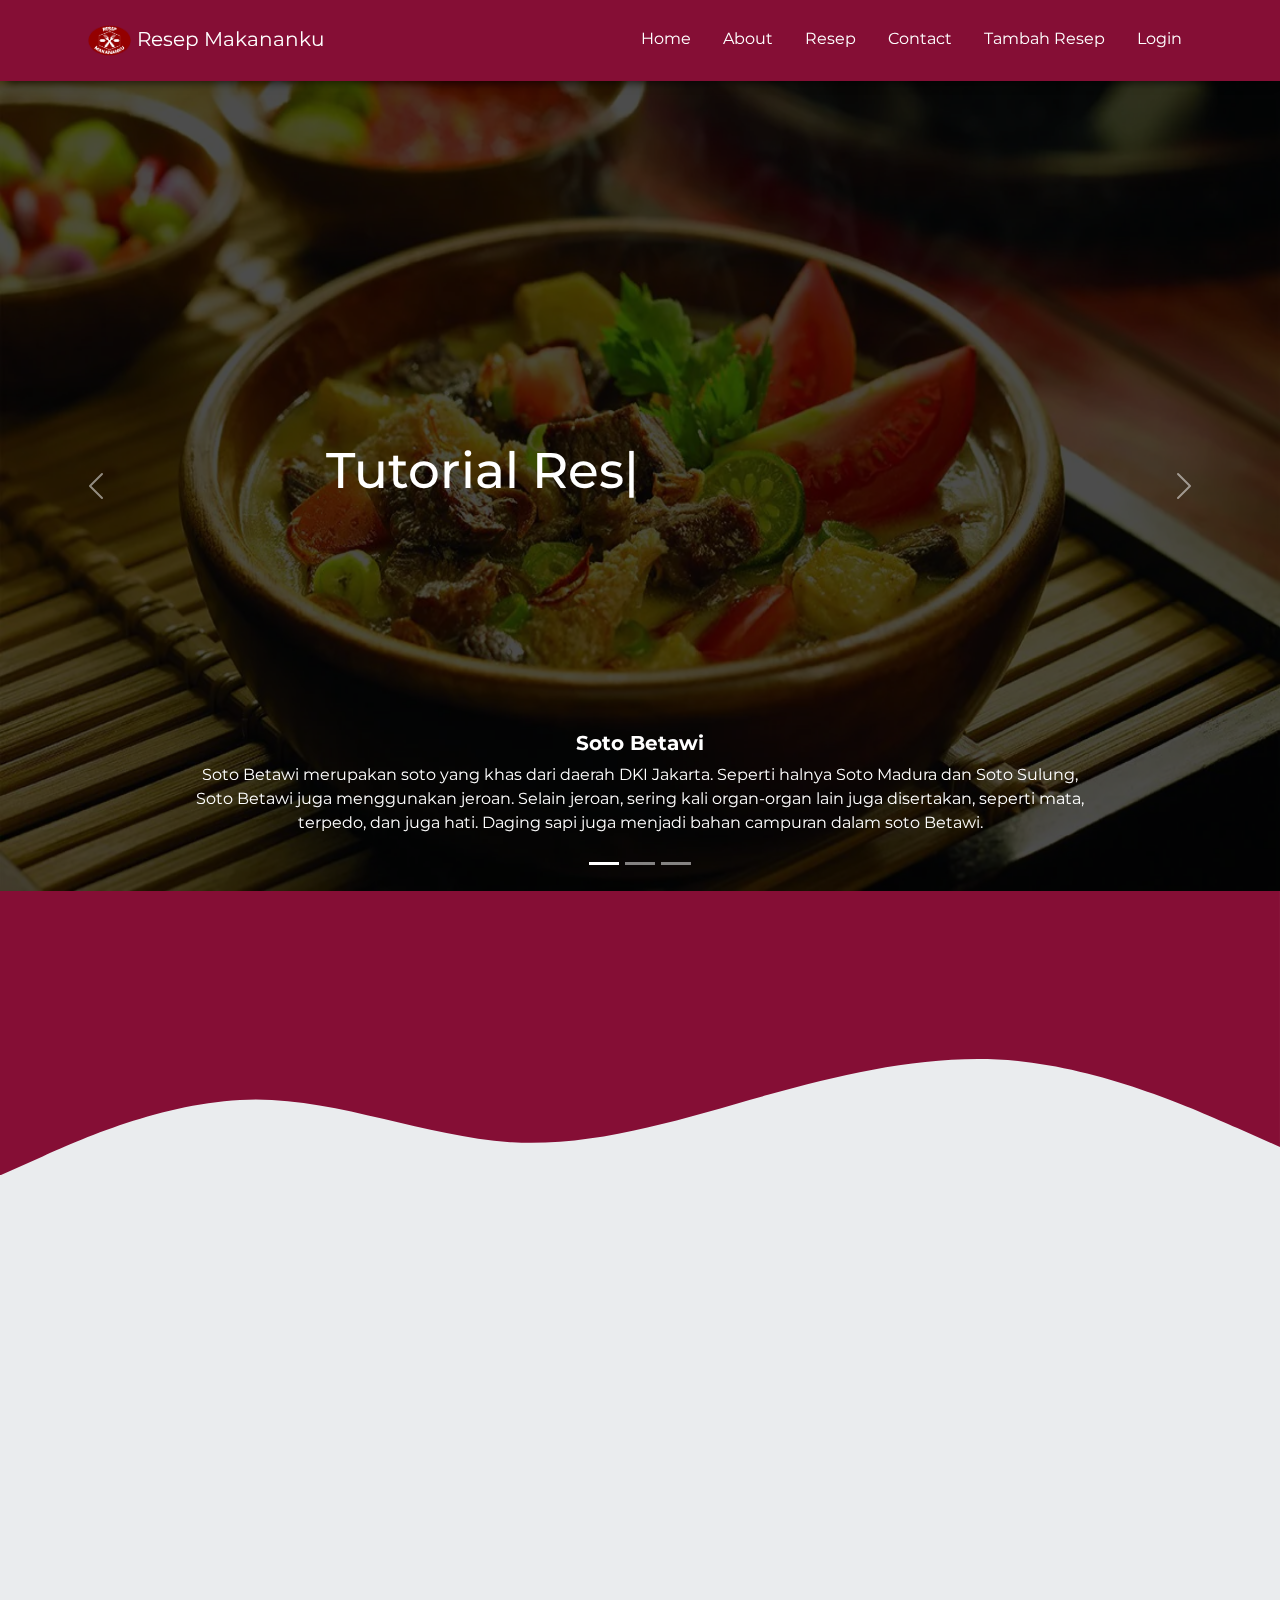
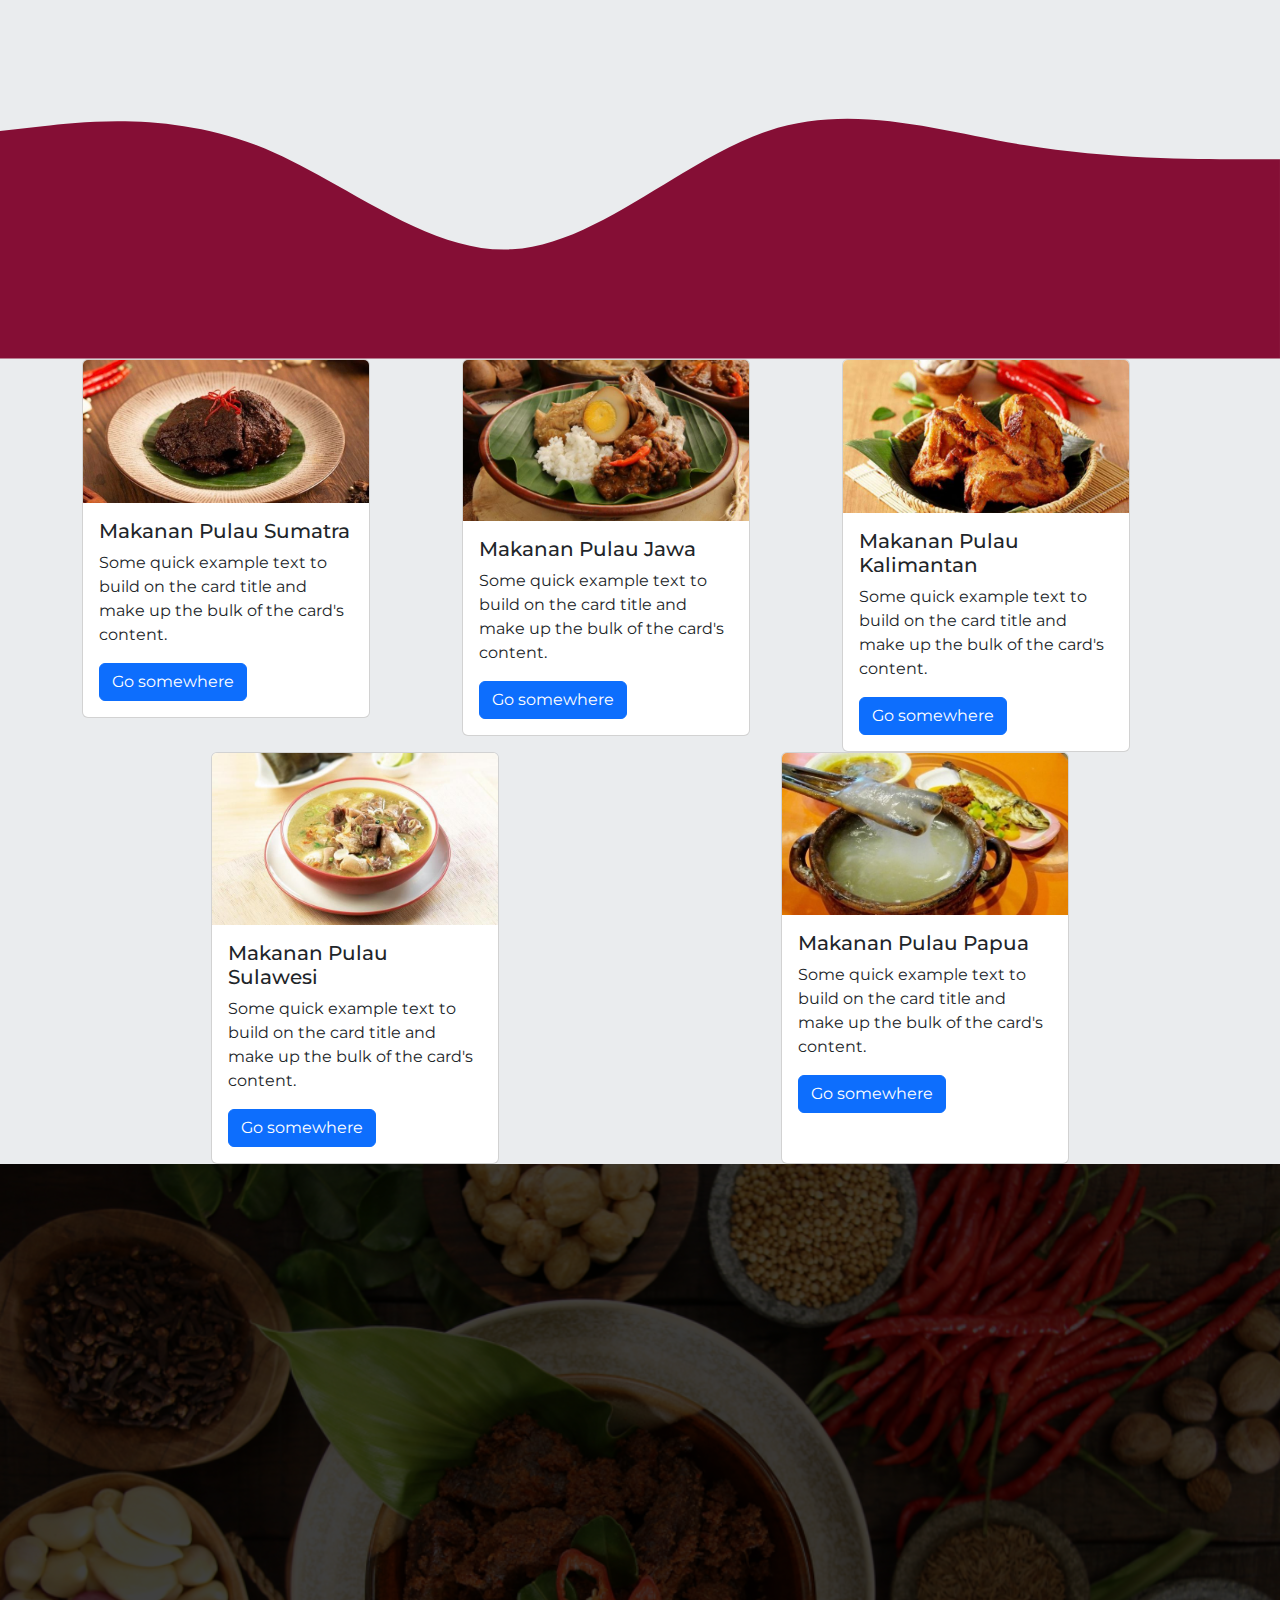
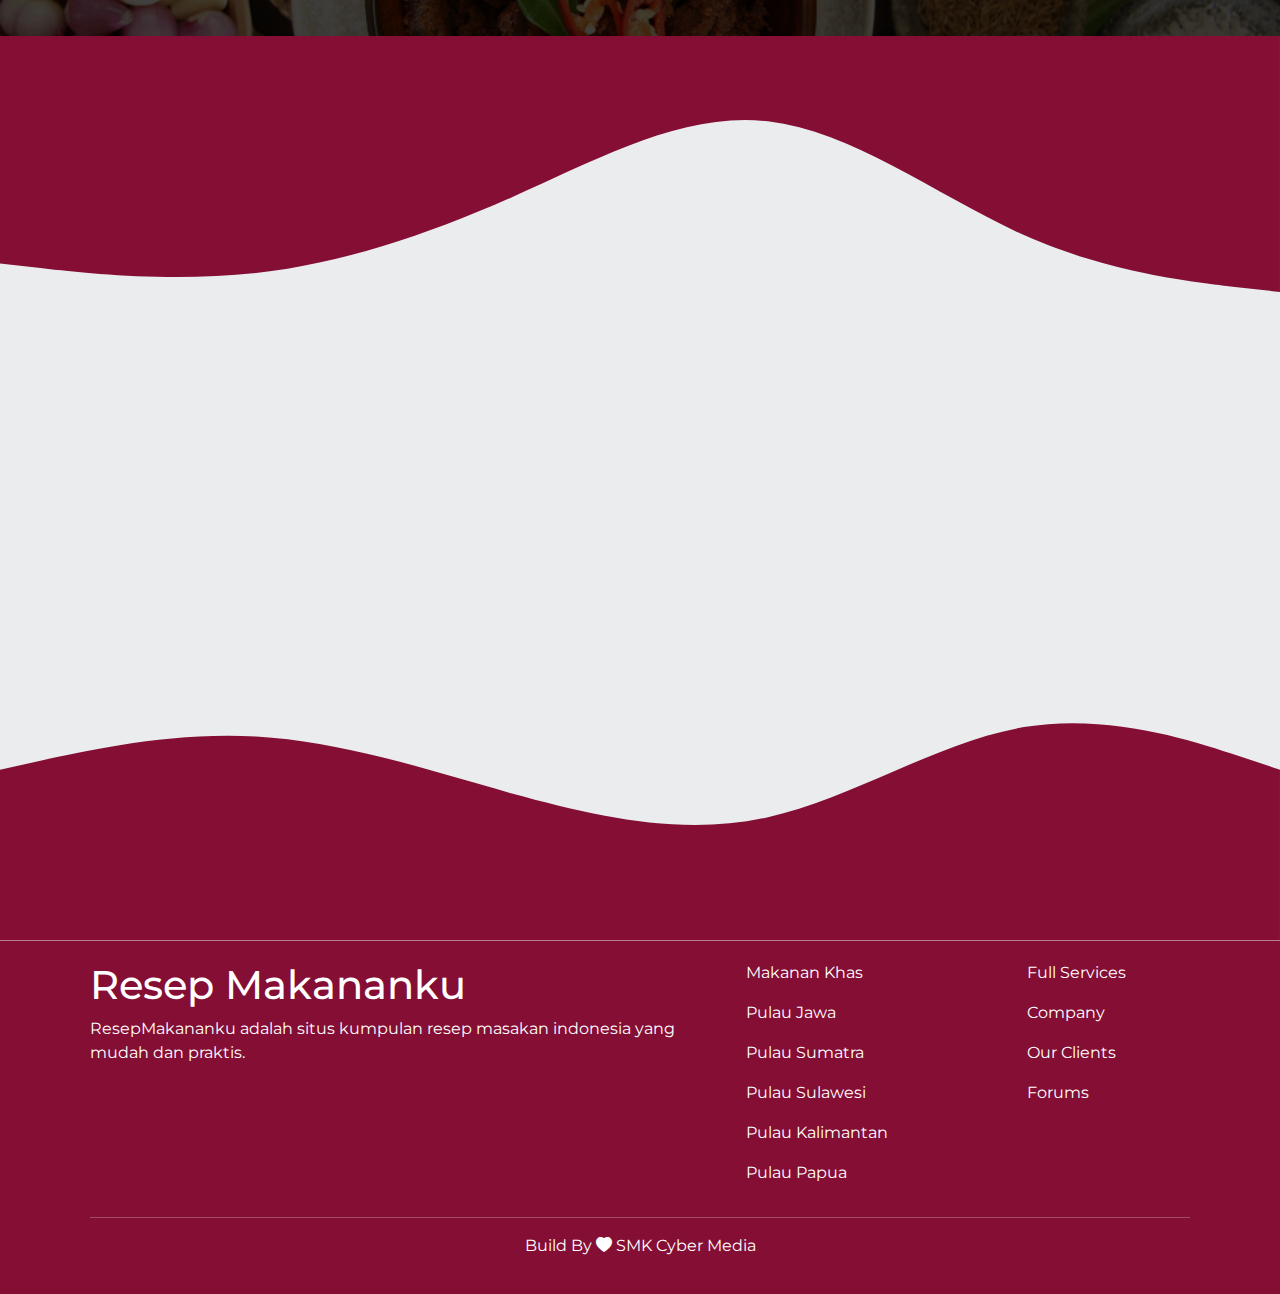
==== user/dashboard.html @ 3c2221ad "web" ====
<!DOCTYPE html>
<html lang="en">
  <head>
    <meta charset="UTF-8" />
    <meta http-equiv="X-UA-Compatible" content="IE=edge" />
    <meta name="viewport" content="width=device-width, initial-scale=1.0" />
    <title>Resep Makananku | Website</title>

    <!-- Link Bootstrap -->
    <link rel="stylesheet" href="../assets/bootstrap/css/bootstrap.min.css" />

    <!-- Link CSS -->
    <link rel="stylesheet" href="../assets/css/style.css" />

    <!-- Link ICON -->
    <link rel="icon" type="image/x-icon" href="../assets/img/logo.png" />

    <!-- Link AOS -->
    <link rel="stylesheet" href="https://unpkg.com/aos@next/dist/aos.css" />

    <!-- Link ICON -->
    <link rel="stylesheet" href="https://cdn.jsdelivr.net/npm/bootstrap-icons@1.9.1/font/bootstrap-icons.css">
  </head>
  <body id="home">
    <!-- Navbar -->
    <nav class="navbar navbar-expand-lg navbar-dark sticky-top" id="home">
      <div class="container">
        <div class="navbar-brand">
          <img src="../assets/img/logo.png" alt="" style="width: 55px;"/><span class="judul-logo">Resep Makananku</span>
        </div>
        <button class="navbar-toggler" type="button" data-bs-toggle="collapse" data-bs-target="#navbarNavAltMarkup" aria-controls="navbarNavAltMarkup" aria-expanded="false" aria-label="Toggle navigation">
          <span class="navbar-toggler-icon"></span>
        </button>
        <div class="collapse navbar-collapse" id="navbarNavAltMarkup">
          <div class="navbar-nav ms-auto">
            <a class="nav-link mx-2 " href="#home">Home</a>
            <a class="nav-link mx-2" href="#about">About</a>
            <a class="nav-link mx-2" href="#resep">Resep</a>
            <a class="nav-link mx-2" href="#contact">Contact</a>
            <a class="nav-link mx-2" href="inputresep.html">Tambah Resep</a>
            <a class="nav-link mx-2" href="login.html">Login</a>
          </div>    
        </div>     
       </div>
    </nav>
    <!-- Akhir Navbar -->

    <!-- Carousel -->
    <div id="carouselExampleCaptions" class="carousel slide" data-bs-ride="false">
      <div class="carousel-indicators">
        <button type="button" data-bs-target="#carouselExampleCaptions" data-bs-slide-to="0" class="active" aria-current="true" aria-label="Slide 1"></button>
        <button type="button" data-bs-target="#carouselExampleCaptions" data-bs-slide-to="1" aria-label="Slide 2"></button>
        <button type="button" data-bs-target="#carouselExampleCaptions" data-bs-slide-to="2" aria-label="Slide 3"></button>
      </div>
      <div class="carousel-inner">
        <div class="carousel-item active">
          <img src="../assets/img/soto.webp" class="d-block w-100 soto" alt="..." />
          <div class="carousel-caption d-none d-md-block">
            <div class="text-box">
              <h1 class="judul position-absolute"><span class="auto-input"></span></h1>
            </div>
            <h5 class="fw-bold">Soto Betawi</h5>
            <p class="">
              Soto Betawi merupakan soto yang khas dari daerah DKI Jakarta. Seperti halnya Soto Madura dan Soto Sulung, Soto Betawi juga menggunakan jeroan. Selain jeroan, sering kali organ-organ lain juga disertakan, seperti mata, terpedo,
              dan juga hati. Daging sapi juga menjadi bahan campuran dalam soto Betawi.
            </p>
          </div>
        </div>
        <div class="carousel-item">
          <img src="../assets/img/sate.webp" class="d-block w-100" alt="..." />
          <div class="carousel-caption d-none d-md-block">
            <h5 class="fw-bold">Sate Madura</h5>
            <p>Sate Madura adalah sate yang memiliki bumbu khas Madura. Sate Madura biasanya terbuat dari ayam. Madura selain terkenal sebagai pulau garam, juga terkenal dengan satenya.</p>
          </div>
        </div>
        <div class="carousel-item">
          <img src="../assets/img/rendang.webp" class="d-block w-100 rendang" alt="..." />
          <div class="carousel-caption d-none d-md-block">
            <h5 class="fw-bold">Rendang</h5>
            <p>
              Rendang atau randang dalam bahasa Minangkabau adalah Masakan Minangkabau yang berbahan dasar daging yang berasal dari Sumatera Barat, Indonesia. Masakan ini dihasilkan dari proses memasak suhu rendah dalam waktu lama dengan
              menggunakan aneka rempah-rempah dan santan.
            </p>
          </div>
        </div>
      </div>
      <button class="carousel-control-prev" type="button" data-bs-target="#carouselExampleCaptions" data-bs-slide="prev">
        <span class="carousel-control-prev-icon" aria-hidden="true"></span>
        <span class="visually-hidden">Previous</span>
      </button>
      <button class="carousel-control-next" type="button" data-bs-target="#carouselExampleCaptions" data-bs-slide="next">
        <span class="carousel-control-next-icon" aria-hidden="true"></span>
        <span class="visually-hidden">Next</span>
      </button>
    </div>
    <svg xmlns="http://www.w3.org/2000/svg" viewBox="0 0 1440 320"><path fill="#850E35" fill-opacity="1" d="M0,320L48,298.7C96,277,192,235,288,234.7C384,235,480,277,576,282.7C672,288,768,256,864,229.3C960,203,1056,181,1152,192C1248,203,1344,245,1392,266.7L1440,288L1440,0L1392,0C1344,0,1248,0,1152,0C1056,0,960,0,864,0C768,0,672,0,576,0C480,0,384,0,288,0C192,0,96,0,48,0L0,0Z"></path></svg>
    <!-- Akhir Carousel -->

    <!-- About -->
    <section id="about">
      <div class="container">
        <div class="row mt-5">
          <div class="col-lg-7 col-sm-12 text-center kata-resep">
            <h1 class="fw-bolder welcome text-center" data-aos="fade-down" data-aos-delay="100"
            >Selamat Datang di <br><span class="kata-merah">RESEPMAKANANKU</span></h1>
            <p class="lead fs-6 text-lg-start p-resep p1-resep fw-bold" data-aos="fade-right" data-aos-delay="300">ResepMakananku adalah no 1 situs langganan resep masakan yang memiliki informasi terlengkap mengenai segala hal tentang dunia masak-memasak. Mulai dari resep, tips & edukasi, produk rekomendasi, dll.
            </p>
            <p class="lead fs-6 text-lg-start p-resep fw-bold" data-aos="fade-left" data-aos-delay="400"
            >Kami berusaha menyajikan langkah-langkah yang mudah dipahami dan praktis, untuk membantu meringankan pekerjaan Anda di dapur. Cocok untuk pemula yang sedang belajar masak, maupun yang sudah mahir namun sering bingung mau masak apa</p>
          </div>
          <div class="col-lg-5">
            <img class="img-hero" src="../assets/img/heroimg.png" alt="gambar memasak" width="100%" data-aos="fade-left" data-aos-delay="200" data-aos-offset="250">
          </div>
        </div>
      </div>
      </div>
      <svg xmlns="http://www.w3.org/2000/svg" viewBox="0 0 1440 320"><path fill="#850e35" fill-opacity="1" d="M0,64L48,58.7C96,53,192,43,288,80C384,117,480,203,576,197.3C672,192,768,96,864,64C960,32,1056,64,1152,80C1248,96,1344,96,1392,96L1440,96L1440,320L1392,320C1344,320,1248,320,1152,320C1056,320,960,320,864,320C768,320,672,320,576,320C480,320,384,320,288,320C192,320,96,320,48,320L0,320Z"></path></svg>
    <div>
    </section>
    <!-- Akhir About -->

    <!-- Resep -->
    <section id="resep">
      <div class="container costum-resep">
        <div class="row d-flex justify-content-center">
          <div class="col-lg-4">
            <div class="card" style="width: 18rem;">
              <img src="/assets/img/rese-rendang2.jpeg" class="card-img-top" alt="...">
              <div class="card-body">
                <h5 class="card-title">Makanan Pulau Sumatra</h5>
                <p class="card-text">Some quick example text to build on the card title and make up the bulk of the card's content.</p>
                <a href="#" class="btn btn-primary">Go somewhere</a>
              </div>
            </div>
          </div>
          <div class="col-lg-4">
            <div class="card" style="width: 18rem;">
              <img src="/assets/img/gudeg.jpeg" class="card-img-top" alt="...">
              <div class="card-body">
                <h5 class="card-title">Makanan Pulau Jawa</h5>
                <p class="card-text">Some quick example text to build on the card title and make up the bulk of the card's content.</p>
                <a href="#" class="btn btn-primary">Go somewhere</a>
              </div>
            </div>
          </div>
          <div class="col-lg-4">
            <div class="card" style="width: 18rem;">
              <img src="/assets/img/ayam-cincane.jpeg" class="card-img-top" alt="...">
              <div class="card-body">
                <h5 class="card-title">Makanan Pulau Kalimantan</h5>
                <p class="card-text">Some quick example text to build on the card title and make up the bulk of the card's content.</p>
                <a href="#" class="btn btn-primary">Go somewhere</a>
              </div>
            </div>
          </div>
          <div class="col-lg-6 d-flex justify-content-center">
            <div class="card" style="width: 18rem;">
              <img src="/assets/img/coto-makassar.jpeg" class="card-img-top" alt="...">
              <div class="card-body">
                <h5 class="card-title">Makanan Pulau Sulawesi</h5>
                <p class="card-text">Some quick example text to build on the card title and make up the bulk of the card's content.</p>
                <a href="#" class="btn btn-primary">Go somewhere</a>
              </div>
            </div>
          </div>
          <div class="col-lg-6 d-flex justify-content-center">
            <div class="card" style="width: 18rem;">
              <img src="/assets/img/papeda.jpeg" class="card-img-top" alt="...">
              <div class="card-body">
                <h5 class="card-title">Makanan Pulau Papua</h5>
                <p class="card-text">Some quick example text to build on the card title and make up the bulk of the card's content.</p>
                <a href="#" class="btn btn-primary">Go somewhere</a>
              </div>
            </div>
          </div>
        </div>
      </div>
    </section>
    <!-- Akhir Resep -->

    <!-- Contact  -->
    <section id="contact">
      <div class="container-fluid costum-contact">
        <div class="container p-5 contact-costum">
          <div class="row">
            <div class="col-lg-5 col-md-6 order-0">
              <div class="judul-kontak" data-aos="fade-down">
                <h1 class="contact-me fw-bold">Contact Me</h1>
                <h2 class="fw-bold">Silahkan kontak kami. <br> Kami siap membantu</h2>
              </div> 
              <div class="kontak" data-aos="fade-right" data-aos-delay="200">
                <h5>Kontak</h5>
                <div class="lok d-flex">
                  <i class="bi bi-building"></i>
                  <p class="ms-2">Jl. Duren Tiga Raya No.12, Duren Tiga, Kec. Pancoran, Kota Jakarta Selatan.</p>
                </div>
                <div class="telpon d-flex">
                  <i class="bi bi-telephone"></i>
                  <p class="ms-2">021-7919 2313</p>
                </div>
                <div class="email d-flex">
                  <i class="bi bi-envelope"></i>
                  <p class="ms-2">info@cybermedia.sch.id</p>
                </div>
                <div class="sosial-media" data-aos="fade-left" data-aos-delay="250">
                  <h5>Sosial Media</h5>
                  <div class="icon-sosial-media">
                    <div class="instagram d-flex mb-1">
                      <i class="bi bi-instagram"></i>
                      <a href="https://www.instagram.com/smkcybermediajakarta" target="_blank" class="ms-2 ">@smkcybermediajakarta</a>
                    </div>
                    <div class="yt d-flex">
                      <i class="bi bi-youtube"></i>
                      <a href="https://www.youtube.com/channel/UCPm6DPzgAM2AR1ixs2ghCvA" target="_blank" class="ms-2">YouTube SMK Cyber Media</a>
                    </div>
                  </div>
                </div>
              </div>
            </div>
            <div class="col-lg-6 offset-lg-1 form-contact order-sm-3" data-aos="flip-left" data-aos-delay="100" data-aos-offset="250">
              <h2 class="text-center pt-2 fw-bold">Ada Pertanyaan...?</h2>
              <div class="mb-3">
                <label for="exampleFormControlInput1" class="form-label"></label>
                <input type="email" class="form-control" id="exampleFormControlInput1" placeholder="Masukan email anda disini...">
              </div>
              <div class="mb-3">
                <label for="exampleFormControlTextarea1" class="form-label"></label>
                <textarea class="form-control" id="exampleFormControlTextarea1" rows="3" placeholder="Pertanyaan Anda..."></textarea>
              </div>
              <div class="col-auto">
                <button type="submit" class="btn mb-3 button-contact">Kirim</button>
              </div>
            </div>
          </div>
        </div>
      </div>
    </section>
    <svg xmlns="http://www.w3.org/2000/svg" viewBox="0 0 1440 320"><path fill="#850e35" fill-opacity="1" d="M0,256L48,261.3C96,267,192,277,288,266.7C384,256,480,224,576,181.3C672,139,768,85,864,96C960,107,1056,181,1152,224C1248,267,1344,277,1392,282.7L1440,288L1440,0L1392,0C1344,0,1248,0,1152,0C1056,0,960,0,864,0C768,0,672,0,576,0C480,0,384,0,288,0C192,0,96,0,48,0L0,0Z"></path></svg>
    <!-- Akhir Contact -->

    <!-- Login -->
    <section>
      <div class="container" data-aos="fade-down">
        <div class="row justify-content-center">
          <h1 class="text-center fw-bold">Login</h1>
          <div class="col-lg-6">
            <form>
              <div class="mb-3">
                <label for="exampleInputEmail1" class="form-label">Email Anda</label>
                <input type="email" class="form-control" id="exampleInputEmail1" aria-describedby="emailHelp" required>
              </div>
              <div class="mb-3">
                <label for="exampleInputPassword1" class="form-label">Password</label>
                <input type="password" class="form-control" id="exampleInputPassword1" required>
              </div>
              <div class="mb-3">
                <button type="submit" class="btn button-contact">Masuk</button>
              </div>
            </form>
            <div class="mb-3">
              <a href="daftar.html" class="btn button-contact">Buat Akun</a>
            </div>
          </div>
        </div>
      </div>
    </section>
    <!-- Akhir Login -->
    
    <!-- Footer -->
    <svg xmlns="http://www.w3.org/2000/svg" viewBox="0 0 1440 320"><path fill="#850e35" fill-opacity="1" d="M0,128L48,117.3C96,107,192,85,288,90.7C384,96,480,128,576,154.7C672,181,768,203,864,181.3C960,160,1056,96,1152,80C1248,64,1344,96,1392,112L1440,128L1440,320L1392,320C1344,320,1248,320,1152,320C1056,320,960,320,864,320C768,320,672,320,576,320C480,320,384,320,288,320C192,320,96,320,48,320L0,320Z"></path></svg>
    <footer>
      <div class="container-fluid costum-footer">
        <div class="container costum-container-footer">
          <div class="row text-footer">
            <div class="col-lg-7">
              <h1>Resep Makananku</h1>
              <p>ResepMakananku adalah situs kumpulan resep masakan indonesia yang mudah dan praktis.</p>
            </div>
            <div class="col-lg-3 makanan-khas">
              <p>Makanan Khas</p>
              <p>Pulau Jawa</p>
              <p>Pulau Sumatra</p>
              <p>Pulau Sulawesi</p>
              <p>Pulau Kalimantan</p>
              <p>Pulau Papua</p>
            </div>
            <div class="col-lg-2">
              <p>Full Services</p>
              <p>Company</p>
              <p>Our Clients</p>
              <p>Forums</p>
            </div>
          </div>
          <hr>
          <div class="row">
            <div class="col-12">
              <p class="text-center">Build By <i class="bi bi-heart-fill"></i> SMK Cyber Media</p>
            </div>
          </div>
        </div>
      </div>
    </footer>
      
    <!-- Akhir Footer -->
  
    <!-- Link AOS -->
    <script src="https://unpkg.com/aos@next/dist/aos.js"></script>
    <script>
      AOS.init({
      disable: function() {
      var maxWidth = 990;
      return window.innerWidth < maxWidth;
      }
      });
    </script>

  </body>

  <!-- Link JS -->
  <script src="../assets/bootstrap/js/bootstrap.min.js"></script>
  <script src="../assets/bootstrap/js/jquery-3.6.1.min.js"></script>
  <!-- Link  Typed JS -->
  <script src="../assets/typed.js/typed.min.js"></script>
  <script>
    var typed = new Typed('.auto-input', {
      strings: [" Tutorial Resep Makanan"],
      typeSpeed: 50,
      backSpeed: 50,
      loop: true,
    });
  </script>
</html>
---- assets/css/style.css ----
@import url("https://fonts.googleapis.com/css2?family=Montserrat:wght@100;200;300&display=swap");

html {
  scroll-behavior: smooth;
}
* {
  font-family: "Montserrat", Arial, Helvetica, sans-serif;
  box-sizing: border-box;
}

body {
  background-color: rgb(234, 236, 238);
}

/* Navbar */
nav {
  background-color: #850e35;
  box-shadow: 0px 8px 8px -6px rgba(0, 0, 0, 0.6);
}

.navbar-nav {
  text-align: center;
}

.navbar-nav a {
  color: #fff;
}

/* About */
.welcome {
  color: black;
}

.carousel-item img {
  filter: brightness(30%);
}

.kata-merah {
  color: #850e35;
}

/* Form Contact */
#contact {
  color: #fff;
  background-image: url(../img/background-con.jpeg) !important;
  background-repeat: no-repeat;
  background-size: cover;
}

#contact .costum-contact {
  background: rgba(0, 0, 0, 0.75);
}

.costum-jalan {
  text-decoration: none;
  color: #fff;
}

.lok a:hover {
  color: white;
}

.form-contact {
  background-color: #fff;
  color: #850e35;
  border-radius: 5px;
  padding: 20px;
}

.form-control {
  background: #cfd2cf;
}

.button-contact {
  background-color: #850e35;
  color: #fff;
  width: 100%;
}

.telpon {
  margin-top: -10px;
}

.email {
  margin-top: -10px;
}

.sosial-media {
  margin-top: -5px;
}

.icon-sosial-media a {
  color: #fff;
  text-decoration: none;
}

/* Login */
.button-register {
  background-color: #850e35;
  color: #fff;
}

.button-kirim {
  width: 100%;
}
/* Footer */
.costum-footer {
  color: #fff;
  background-color: #850e35;
}

.costum-container-footer {
  padding: 20px;
}

.copyright {
  border-top: 1px solid #fff;
}

/* Hp Version */
@media only screen and (max-width: 600px) {
  .carousel-item img {
    height: 50%;
  }

  .img-hero {
    display: none;
  }

  .judul-logo {
    font-size: 4vw;
  }

  .p1-resep {
    margin-top: 10% !important;
  }

  .welcome {
    text-align: center;
  }

  .judul-kontak {
    text-align: center;
  }

  .makanan-khas {
    text-align: center;
    width: 100%;
  }

  .text-footer {
    text-align: center;
  }

  .makanan-khas {
    margin-top: 20px;
    margin-bottom: 20px;
  }

  .costum-resep {
    display: flex;
    justify-content: center;
  }
}

/* Tablet Version */
@media only screen and (max-width: 990px) {
  .img-hero {
    display: none;
  }

  .welcome {
    width: 100%;
  }

  .p1-resep {
    margin-top: 5%;
  }
}

/* Desktop Version */
@media only screen and (min-width: 990px) {
  .carousel-item img {
    height: 90vh;
  }

  .navbar-nav a::after {
    content: "";
    height: 3px;
    width: 0;
    background-color: #fff;
    display: block;
    transition: all 280ms;
  }

  .navbar-nav a:hover::after {
    width: 100%;
  }

  .judul {
    font-size: 50px;
    top: -270px;
    left: 15%;
  }

  .kata-resep {
    margin-top: 60px;
  }

  .p-resep {
    width: 85%;
  }

  .p1-resep {
    margin-top: 5%;
  }
}

/* Desktop Large */
@media (max-width: 1200px) {
  .judul {
    display: none;
  }
}

/* Desktop Larger */
@media (min-width: 1400px) {
  .judul {
    display: none;
  }
}
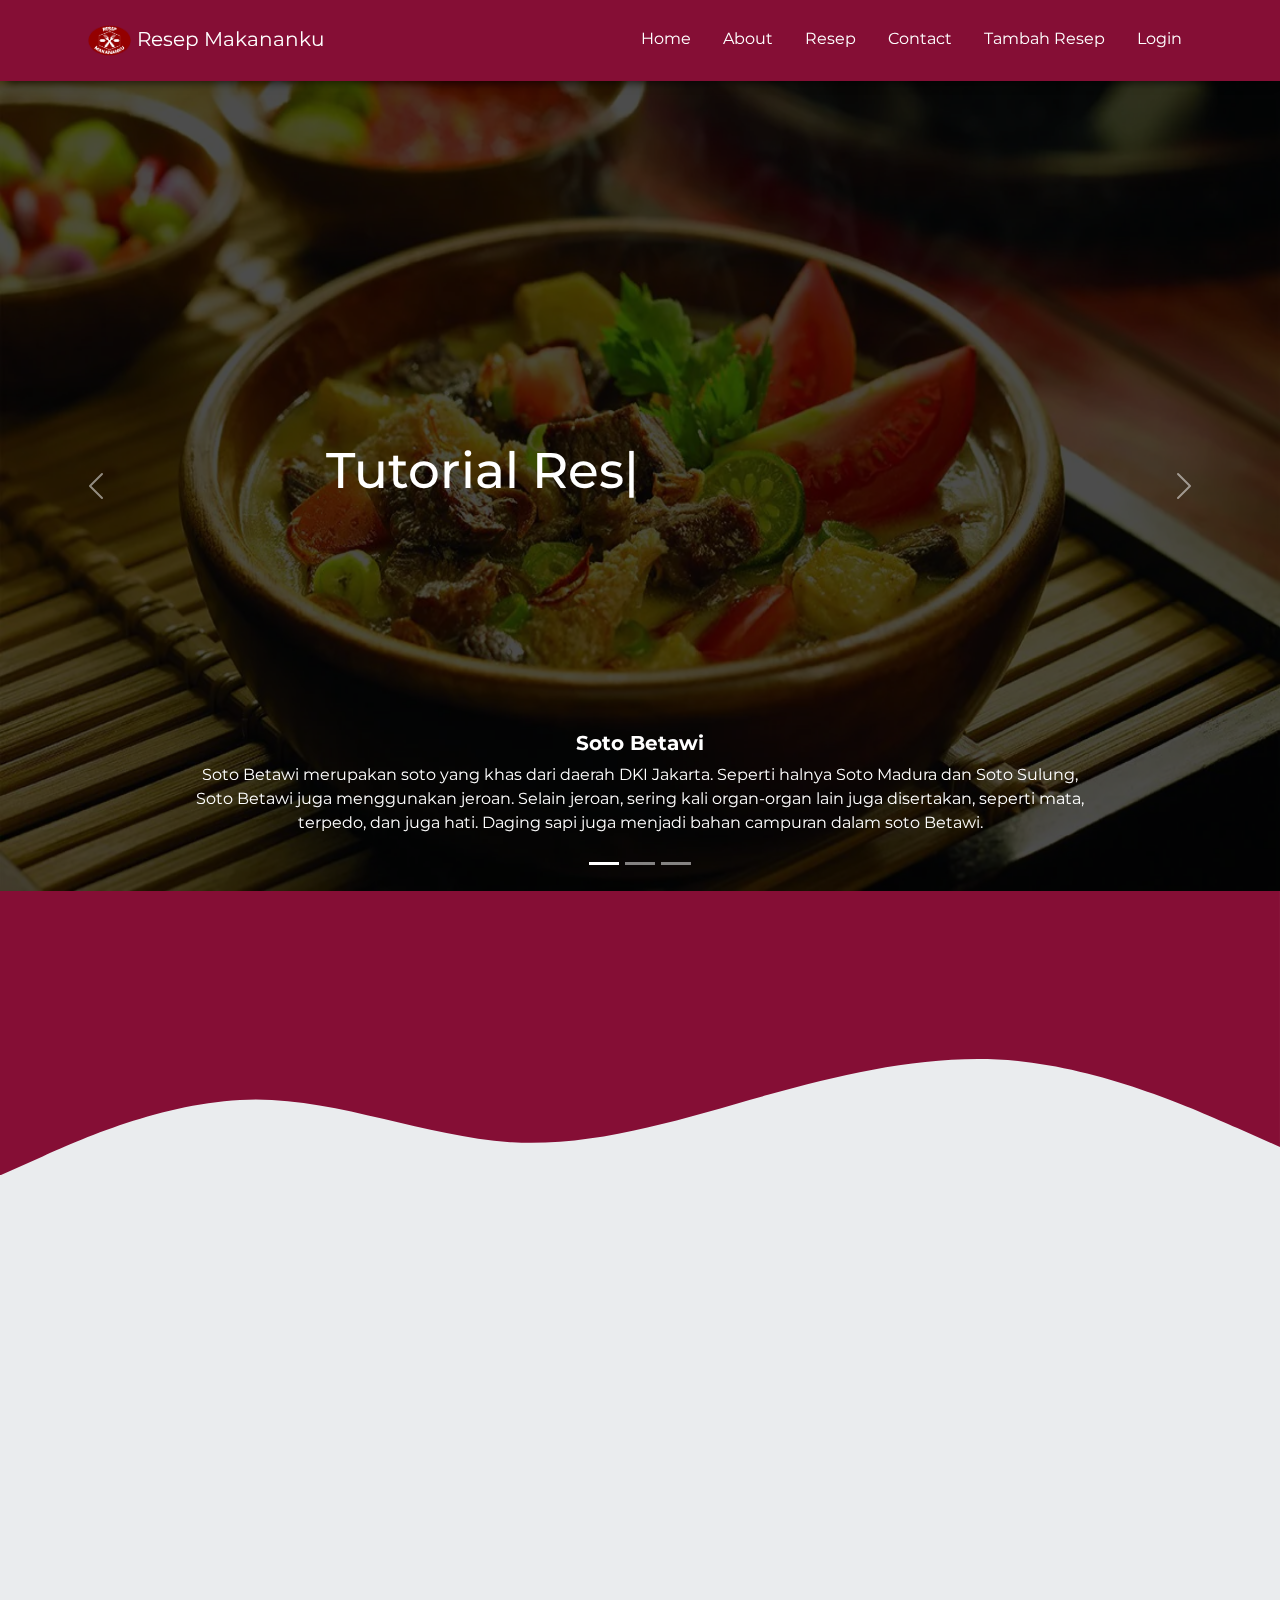
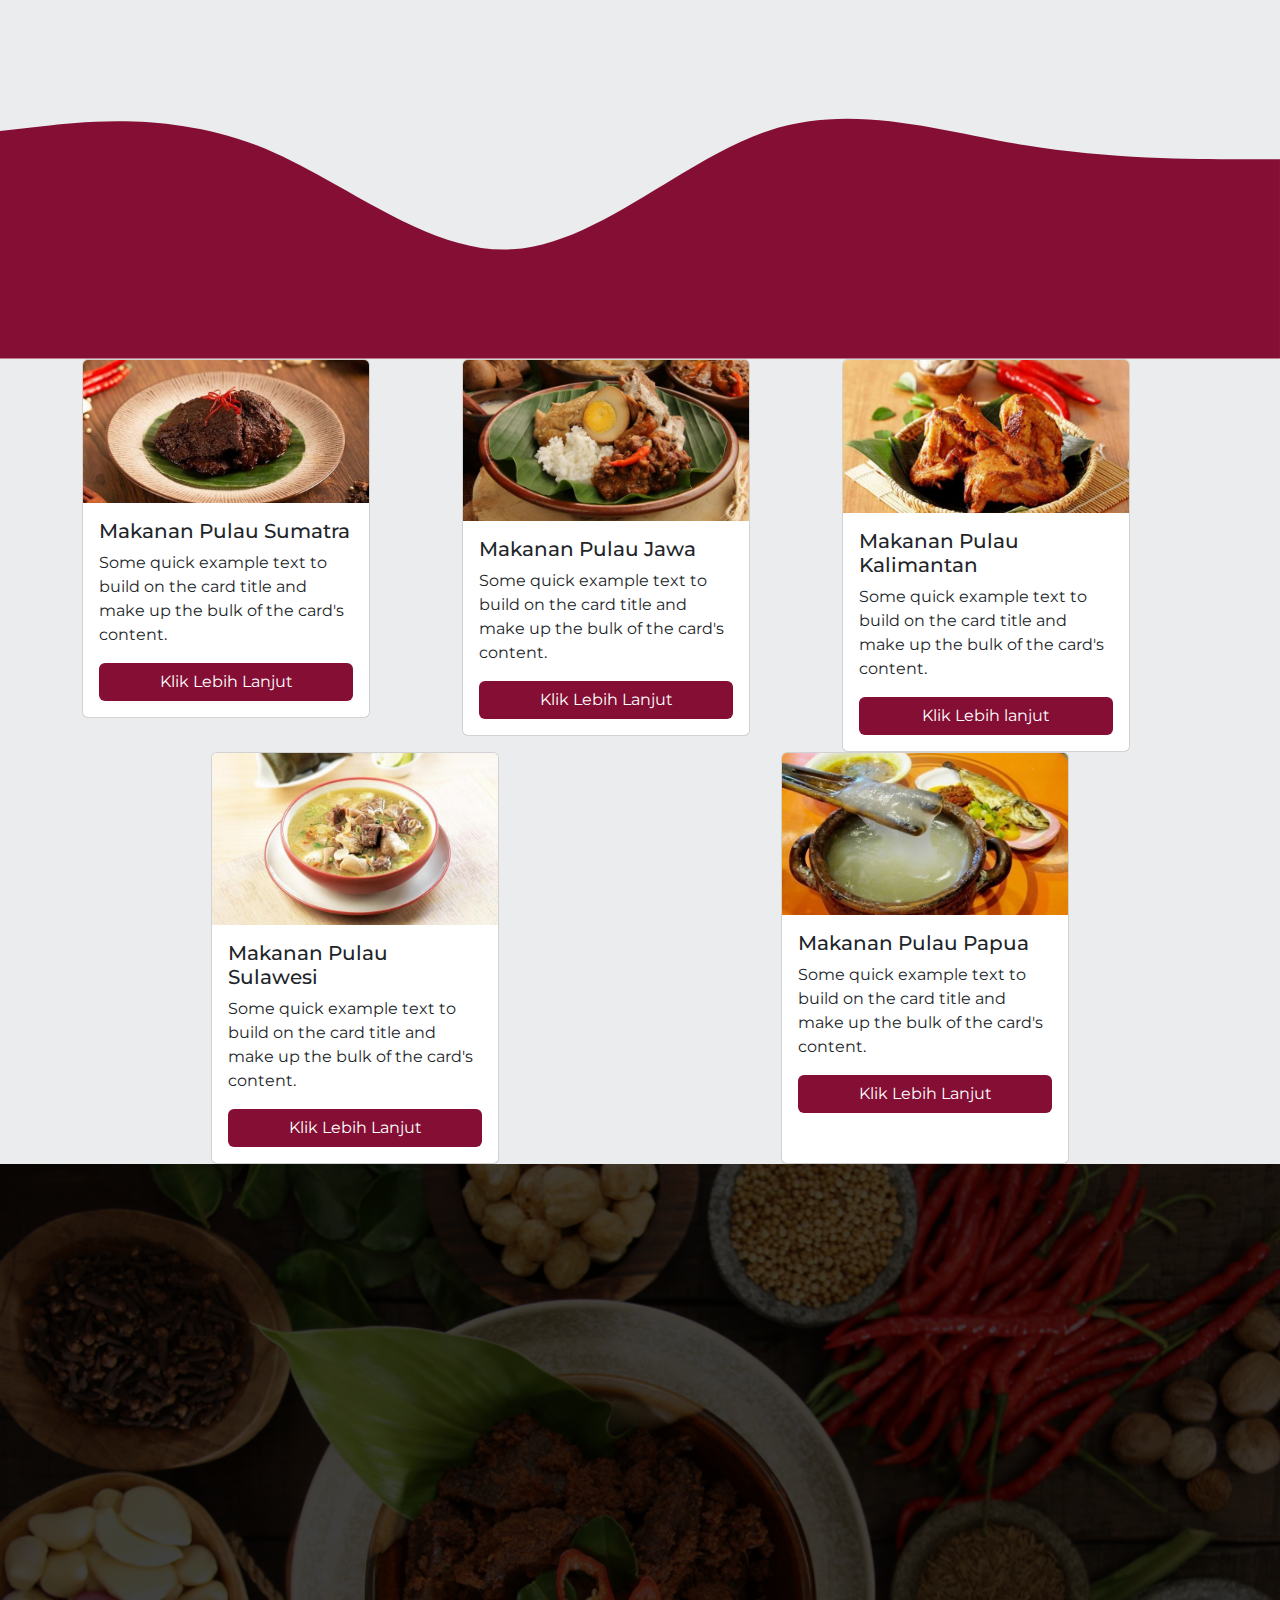
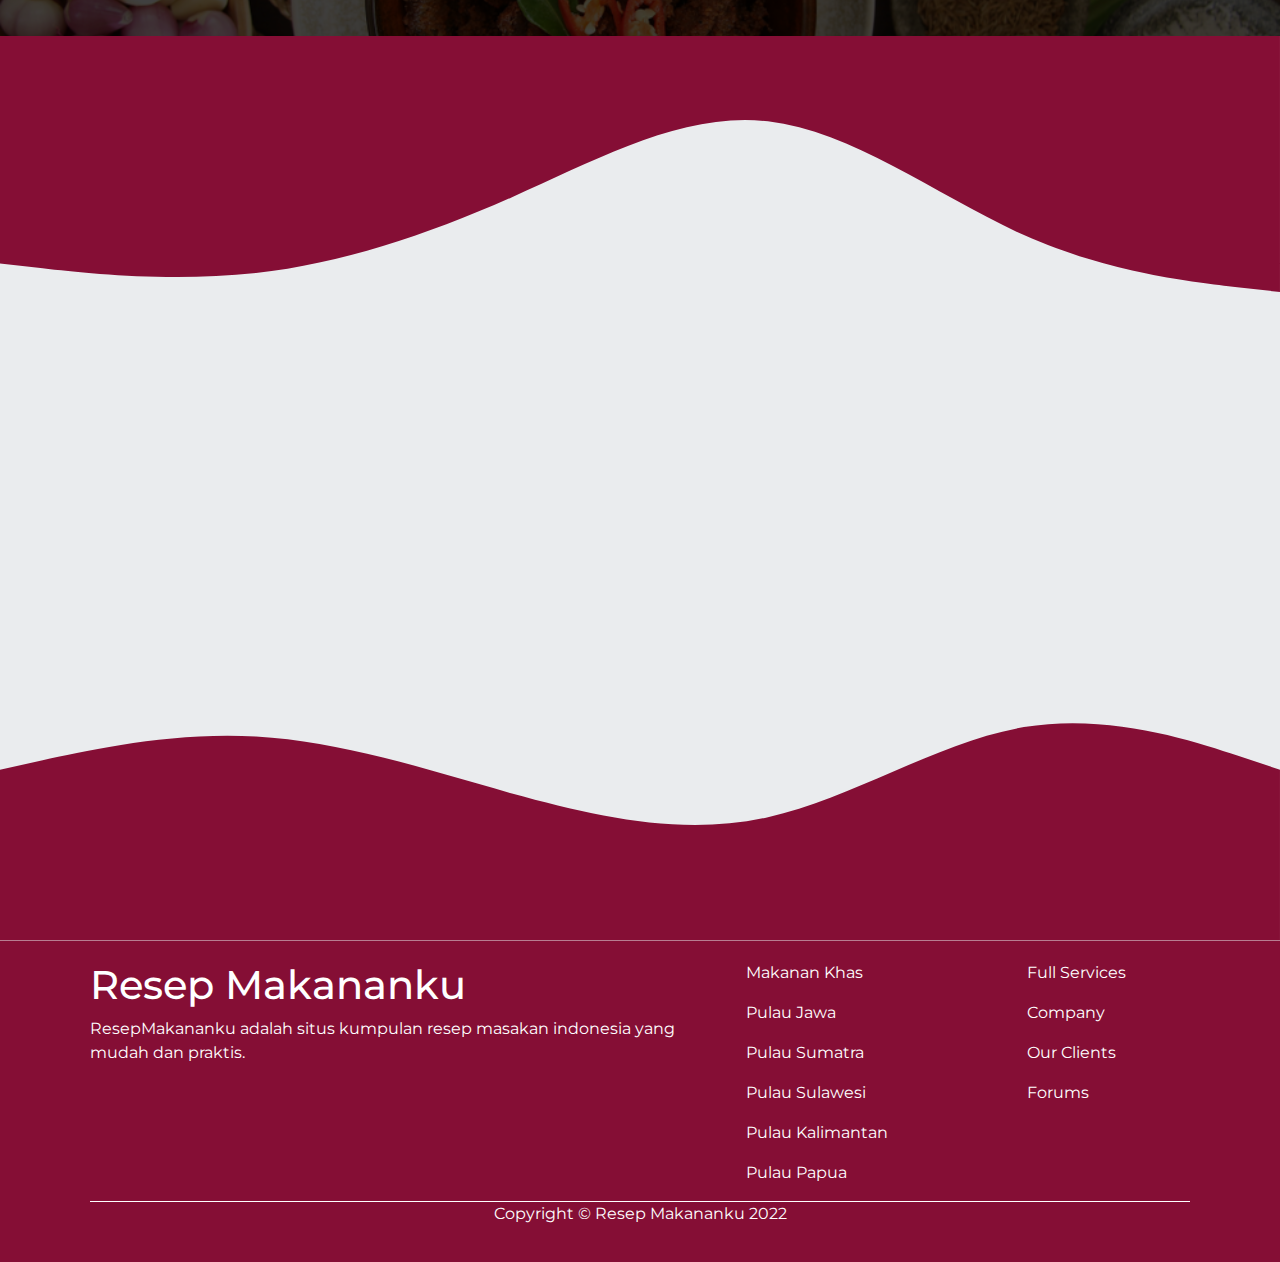
==== commit 11ce5a1d: "update" ====
--- a/user/dashboard.html
+++ b/user/dashboard.html
@@ -38,7 +38,7 @@
             <a class="nav-link mx-2" href="#resep">Resep</a>
             <a class="nav-link mx-2" href="#contact">Contact</a>
             <a class="nav-link mx-2" href="inputresep.html">Tambah Resep</a>
-            <a class="nav-link mx-2" href="login.html">Login</a>
+            <a class="nav-link mx-2" href="">Login</a>
           </div>    
         </div>     
        </div>
@@ -129,7 +129,7 @@
               <div class="card-body">
                 <h5 class="card-title">Makanan Pulau Sumatra</h5>
                 <p class="card-text">Some quick example text to build on the card title and make up the bulk of the card's content.</p>
-                <a href="#" class="btn btn-primary">Go somewhere</a>
+                <a href="#" class="btn button-contact">Klik Lebih Lanjut</a>
               </div>
             </div>
           </div>
@@ -139,7 +139,7 @@
               <div class="card-body">
                 <h5 class="card-title">Makanan Pulau Jawa</h5>
                 <p class="card-text">Some quick example text to build on the card title and make up the bulk of the card's content.</p>
-                <a href="#" class="btn btn-primary">Go somewhere</a>
+                <a href="#" class="btn button-contact">Klik Lebih Lanjut</a>
               </div>
             </div>
           </div>
@@ -149,7 +149,7 @@
               <div class="card-body">
                 <h5 class="card-title">Makanan Pulau Kalimantan</h5>
                 <p class="card-text">Some quick example text to build on the card title and make up the bulk of the card's content.</p>
-                <a href="#" class="btn btn-primary">Go somewhere</a>
+                <a href="#" class="btn button-contact">Klik Lebih lanjut</a>
               </div>
             </div>
           </div>
@@ -159,7 +159,7 @@
               <div class="card-body">
                 <h5 class="card-title">Makanan Pulau Sulawesi</h5>
                 <p class="card-text">Some quick example text to build on the card title and make up the bulk of the card's content.</p>
-                <a href="#" class="btn btn-primary">Go somewhere</a>
+                <a href="#" class="btn button-contact">Klik Lebih Lanjut</a>
               </div>
             </div>
           </div>
@@ -169,7 +169,7 @@
               <div class="card-body">
                 <h5 class="card-title">Makanan Pulau Papua</h5>
                 <p class="card-text">Some quick example text to build on the card title and make up the bulk of the card's content.</p>
-                <a href="#" class="btn btn-primary">Go somewhere</a>
+                <a href="#" class="btn button-contact">Klik Lebih Lanjut</a>
               </div>
             </div>
           </div>
@@ -291,10 +291,9 @@
               <p>Forums</p>
             </div>
           </div>
-          <hr>
           <div class="row">
             <div class="col-12">
-              <p class="text-center">Build By <i class="bi bi-heart-fill"></i> SMK Cyber Media</p>
+              <p class="text-center copyright">Copyright © Resep Makananku 2022</p>
             </div>
           </div>
         </div>
